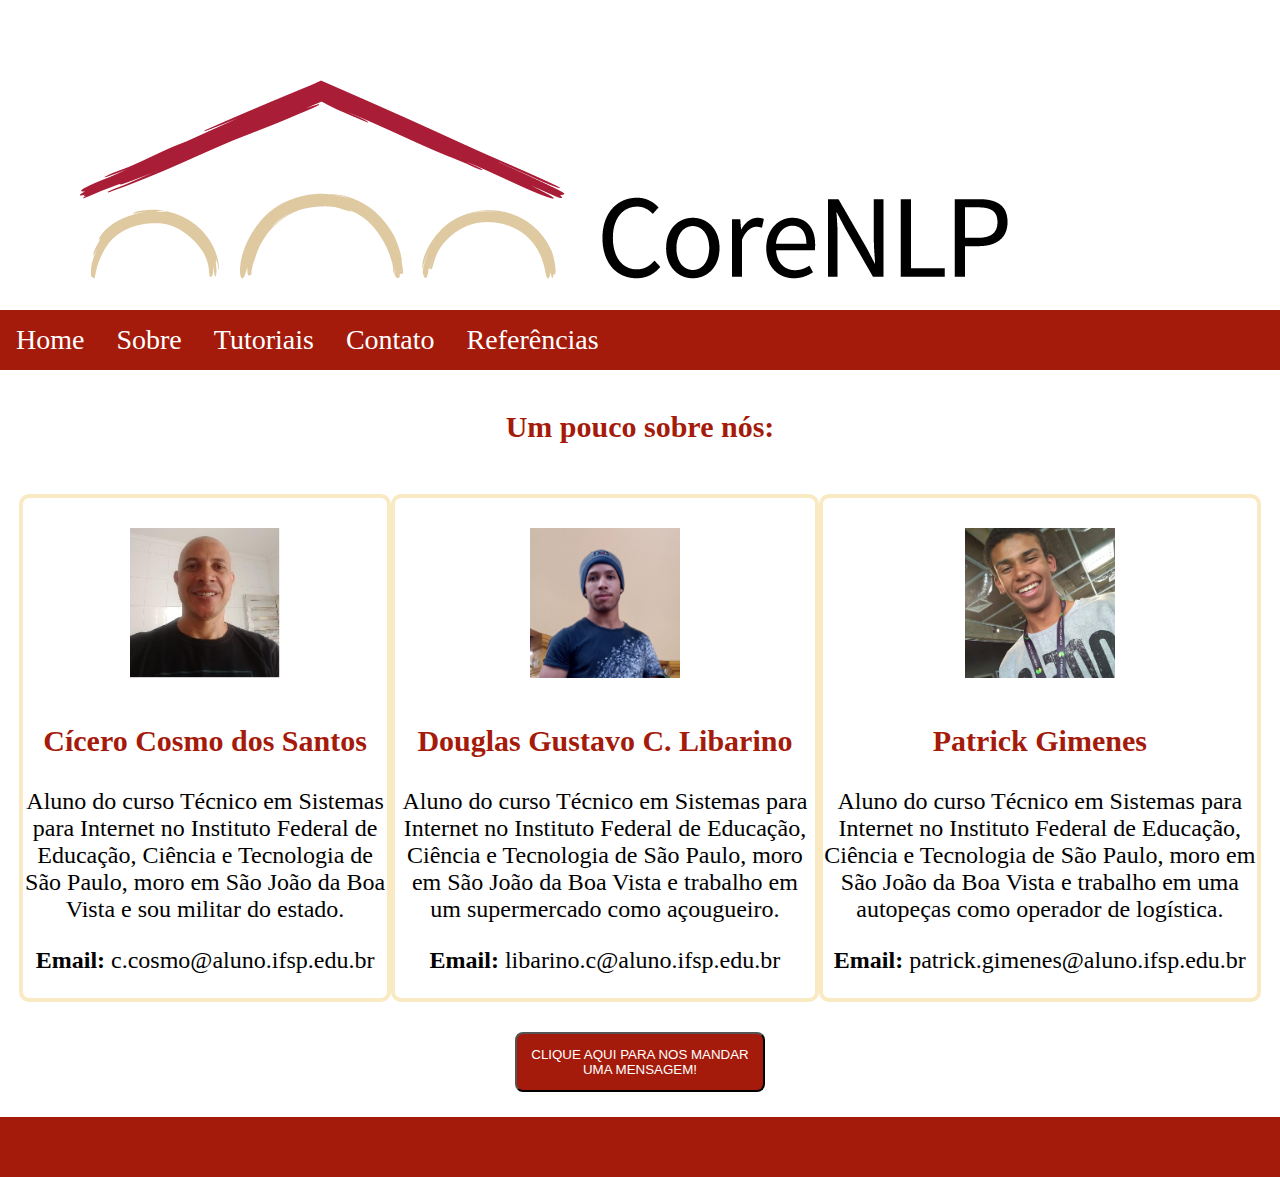
==== contato.html @ d7368343 "Commit inicial" ====
<!DOCTYPE html>
<html lang="en">
  <head>
    <meta charset="UTF-8" />
    <meta http-equiv="X-UA-Compatible" content="IE=edge" />
    <meta name="viewport" content="width=device-width, initial-scale=1.0" />
    <link rel="stylesheet" href="./estilos/main.css" />
    <link rel="stylesheet" href="./estilos/contato.css" />
    <link rel="icon" href="./imagens/favicon.ico" type="image/icon type" />
    <title>Contato</title>
  </head>
  <body>
    <img class="title" src="./imagens/corenlp-title.png" alt="logo" />

    <ul class="navbar">
      <li class="li"><a href="./index.html">Home</a></li>
      <li class="li"><a href="./sobre.html">Sobre</a></li>
      <li class="li"><a href="./tutorial_texto.html">Tutoriais</a></li>
      <li class="li"><a href="./contato.html">Contato</a></li>
      <li class="li"><a href="./referencia.html">Referências</a></li>
    </ul>

    <h1>Um pouco sobre nós:</h1>
    <div id="content">
      <div id="cicero">
        <img class="foto" src="./imagens/cicero.jpeg" alt="Cicero Cosmo" />
        <h3>Cícero Cosmo dos Santos</h3>
        <p>
          Aluno do curso Técnico em Sistemas para Internet no Instituto Federal
          de Educação, Ciência e Tecnologia de São Paulo, moro em São João da
          Boa Vista e sou militar do estado.
        </p>
        <p><b>Email:</b> c.cosmo@aluno.ifsp.edu.br</p>
      </div>

      <div id="douglas">
        <img class="foto" src="./imagens/douglas.jpeg" alt="Douglas Gustavo" />
        <h3>Douglas Gustavo C. Libarino</h3>
        <p>
          Aluno do curso Técnico em Sistemas para Internet no Instituto Federal
          de Educação, Ciência e Tecnologia de São Paulo, moro em São João da
          Boa Vista e trabalho em um supermercado como açougueiro.
        </p>
        <p><b>Email:</b> libarino.c@aluno.ifsp.edu.br</p>
      </div>

      <div id="patrick">
        <img class="foto" src="./imagens/me.jpeg" alt="Patrick Gimenes" />
        <h3>Patrick Gimenes</h3>
        <p>
          Aluno do curso Técnico em Sistemas para Internet no Instituto Federal
          de Educação, Ciência e Tecnologia de São Paulo, moro em São João da
          Boa Vista e trabalho em uma autopeças como operador de logística.
        </p>
        <p><b>Email:</b> patrick.gimenes@aluno.ifsp.edu.br</p>

      </div>
    </div>
    <div id="btt">
      <button>
        <a href="./form.html">Clique aqui para nos mandar uma mensagem!</a>
      </button>
    </div>
    <div id="footer"></div>
  </body>
</html>
---- estilos/main.css ----
body {
    margin: 0;
    font-family: 'Times New Roman', Times, serif;
    font-size: 18pt;
    
}
h1, h3 {
    margin-top: 40px;
    font-size: 30px;
    text-align: center;
    color:#A51B0B; 
}
.title {
    max-width: 100%;
    height: auto;  
}

.navbar {
    width: 100%;
    list-style-type: none;
    margin: 0;
    padding: 0;
    overflow: hidden;
    background-color: #A51B0B;
    position: sticky;
    top: 0;   
}

.navbar li {
    float: left;
}

.navbar li a {
    font-size: 28px;
    display: block;
    color: #fff;
    text-align: center;
    padding: 14px 16px;
    text-decoration: none;
    
}

.navbar li a:hover {
    background-color: #F9EAC3;
    font-weight: bold;
    color: #000;

}


#footer {
    width: 100%;
    height: 50px;
    background-color:#A51B0B;
    text-align: center;
    padding: 5px;
}


@media screen and (max-width: 600px) {
    ul.navbar , 
    ul.navbar li {float: none;}
}
---- estilos/contato.css ----
#content {
    width: 97%;
    margin: auto;
    display: flex;
    flex-direction: row;
    justify-content: space-around;
    align-items: center;
    padding: 30px 0px 30px 0px;
}

#cicero{
    flex-basis: auto;
    text-align: center;
    border: solid 4px #F9EAC3;
    border-radius: 10px;
}

#douglas{
    flex-basis: auto;
    text-align: center;
    border: solid 4px #F9EAC3;
    border-radius: 10px;
}

#patrick{
    flex-basis: auto;
    text-align: center;
    border: solid 4px #F9EAC3;
    border-radius: 10px;
}

.foto{
    padding-top: 30px;
    width: 150px;
    height: 150px;
}

#btt{
    text-align: center;
    padding-bottom: 25px;
}

button{
    height: 60px;
    width: 250px;
    background-color: #A51B0B;
    color: #F9EAC3;
    text-transform: uppercase;
    border-radius: 8px;
}
a:link, a:visited {
    color: white;
    text-align: center;
    text-decoration: none;
    display: inline-block;
  }
  
button:hover{
    cursor: pointer;

}
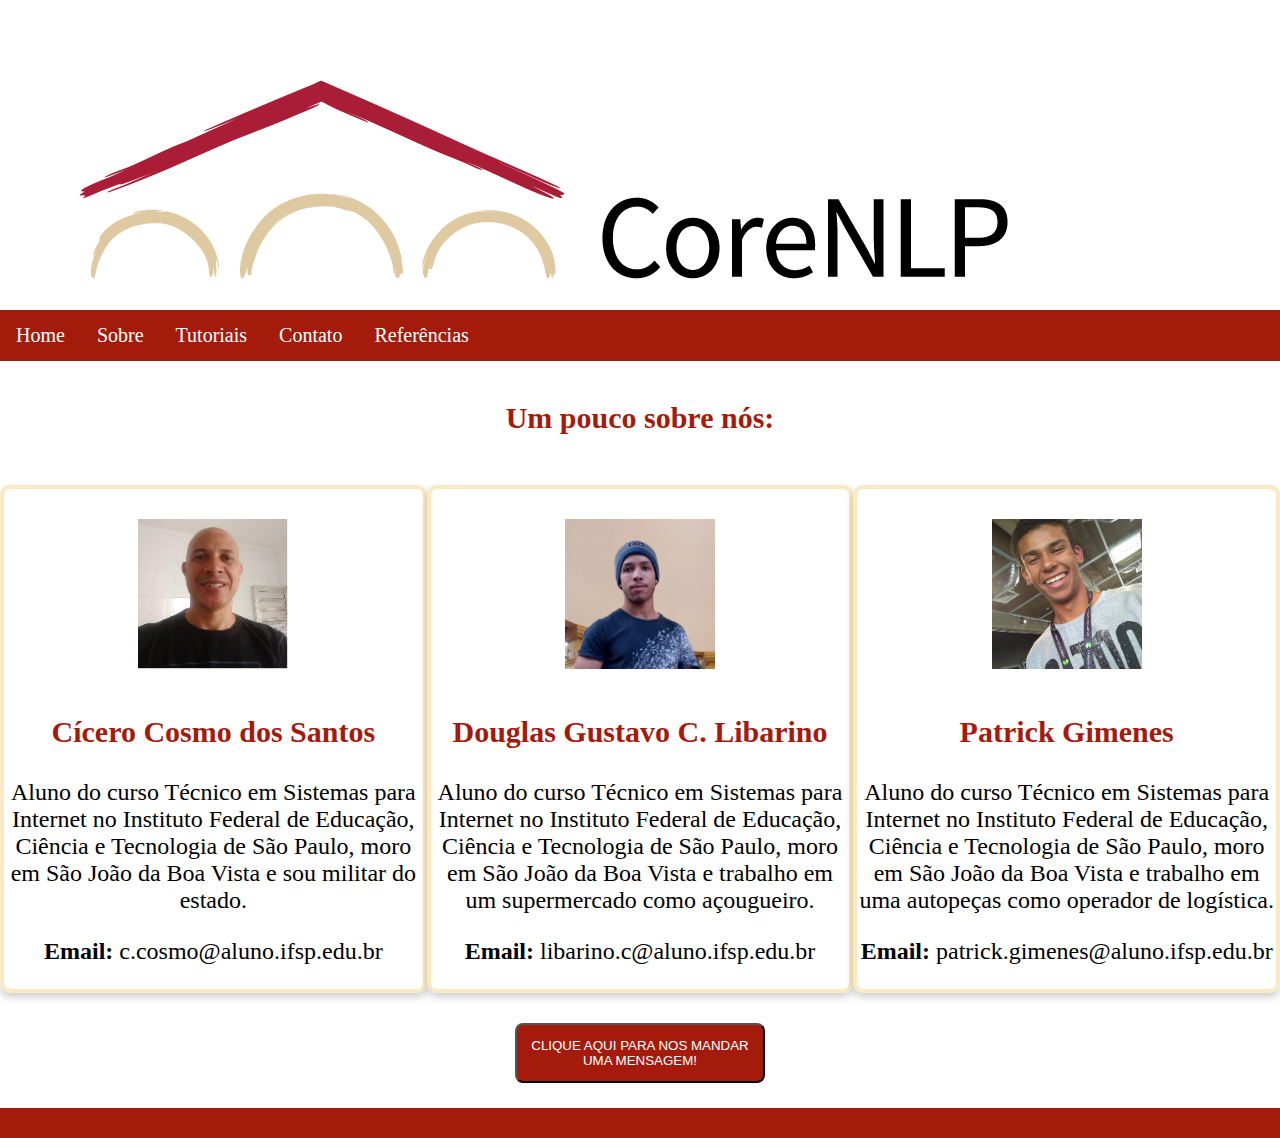
==== commit 343a56b8: "refactor: change form border-radius" ====
--- a/contato.html
+++ b/contato.html
@@ -22,7 +22,7 @@
 
     <h1>Um pouco sobre nós:</h1>
     <div id="content">
-      <div id="cicero">
+      <div id="item">
         <img class="foto" src="./imagens/cicero.jpeg" alt="Cicero Cosmo" />
         <h3>Cícero Cosmo dos Santos</h3>
         <p>
@@ -33,7 +33,7 @@
         <p><b>Email:</b> c.cosmo@aluno.ifsp.edu.br</p>
       </div>
 
-      <div id="douglas">
+      <div id="item">
         <img class="foto" src="./imagens/douglas.jpeg" alt="Douglas Gustavo" />
         <h3>Douglas Gustavo C. Libarino</h3>
         <p>
@@ -44,16 +44,19 @@
         <p><b>Email:</b> libarino.c@aluno.ifsp.edu.br</p>
       </div>
 
-      <div id="patrick">
+      <div id="item">
         <img class="foto" src="./imagens/me.jpeg" alt="Patrick Gimenes" />
-        <h3>Patrick Gimenes</h3>
-        <p>
-          Aluno do curso Técnico em Sistemas para Internet no Instituto Federal
-          de Educação, Ciência e Tecnologia de São Paulo, moro em São João da
-          Boa Vista e trabalho em uma autopeças como operador de logística.
-        </p>
-        <p><b>Email:</b> patrick.gimenes@aluno.ifsp.edu.br</p>
 
+        <div class="item-container">
+          <h3>Patrick Gimenes</h3>
+          <p>
+            Aluno do curso Técnico em Sistemas para Internet no Instituto
+            Federal de Educação, Ciência e Tecnologia de São Paulo, moro em São
+            João da Boa Vista e trabalho em uma autopeças como operador de
+            logística.
+          </p>
+          <p><b>Email:</b> patrick.gimenes@aluno.ifsp.edu.br</p>
+        </div>
       </div>
     </div>
     <div id="btt">
--- a/estilos/main.css
+++ b/estilos/main.css
@@ -1,65 +1,59 @@
 body {
-    margin: 0;
-    font-family: 'Times New Roman', Times, serif;
-    font-size: 18pt;
-    
+  margin: 0;
+  font-family: "Times New Roman", Times, serif;
+  font-size: 18pt;
 }
-h1, h3 {
-    margin-top: 40px;
-    font-size: 30px;
-    text-align: center;
-    color:#A51B0B; 
+h1,
+h3 {
+  margin-top: 40px;
+  font-size: 30px;
+  text-align: center;
+  color: #a51b0b;
 }
+
 .title {
-    max-width: 100%;
-    height: auto;  
+  max-width: 100%;
+  height: auto;
 }
 
 .navbar {
-    width: 100%;
-    list-style-type: none;
-    margin: 0;
-    padding: 0;
-    overflow: hidden;
-    background-color: #A51B0B;
-    position: sticky;
-    top: 0;   
+  width: 100%;
+  list-style-type: none;
+  margin: 0;
+  padding: 0;
+  overflow: hidden;
+  background-color: #a51b0b;
+  position: sticky;
+  top: 0;
 }
 
 .navbar li {
-    float: left;
+  float: left;
 }
 
 .navbar li a {
-    font-size: 28px;
-    display: block;
-    color: #fff;
-    text-align: center;
-    padding: 14px 16px;
-    text-decoration: none;
-    
+  font-size: 20px;
+  display: block;
+  color: #fff;
+  text-align: center;
+  padding: 14px 16px;
+  text-decoration: none;
 }
 
 .navbar li a:hover {
-    background-color: #F9EAC3;
-    font-weight: bold;
-    color: #000;
-
+  background-color: #f9eac3;
+  font-weight: bold;
+  color: #000;
 }
 
-
 #footer {
-    width: 100%;
-    height: 50px;
-    background-color:#A51B0B;
-    text-align: center;
-    padding: 5px;
+  height: 30px;
+  background-color: #a51b0b;
 }
 
-
 @media screen and (max-width: 600px) {
-    ul.navbar , 
-    ul.navbar li {float: none;}
+  ul.navbar,
+  ul.navbar li {
+    float: none;
+  }
 }
-
-
--- a/estilos/contato.css
+++ b/estilos/contato.css
@@ -1,61 +1,60 @@
 #content {
-    width: 97%;
-    margin: auto;
-    display: flex;
-    flex-direction: row;
-    justify-content: space-around;
-    align-items: center;
-    padding: 30px 0px 30px 0px;
+  width: 100%;
+  margin: auto;
+  display: flex;
+  flex-direction: row;
+  justify-content: space-around;
+  align-items: center;
+  padding: 30px 0px 30px 0px;
 }
 
-#cicero{
-    flex-basis: auto;
-    text-align: center;
-    border: solid 4px #F9EAC3;
-    border-radius: 10px;
+#item {
+  box-shadow: 0 4px 8px 0 rgba(0, 0, 0, 0.2);
+  transition: 0.3s;
+  border-radius: 5px;
+  width: 33.33%;
+  float: left;
+  /* flex-basis: auto; */
+  text-align: center;
+  border: solid 4px #f9eac3;
+  border-radius: 10px;
 }
 
-#douglas{
-    flex-basis: auto;
-    text-align: center;
-    border: solid 4px #F9EAC3;
-    border-radius: 10px;
+#item:hover {
+  box-shadow: 0 8px 16px 0 rgba(0, 0, 0, 0.2);
 }
 
-#patrick{
-    flex-basis: auto;
-    text-align: center;
-    border: solid 4px #F9EAC3;
-    border-radius: 10px;
+#item-container {
+  padding: 2px 16px;
 }
 
-.foto{
-    padding-top: 30px;
-    width: 150px;
-    height: 150px;
+.foto {
+  padding-top: 30px;
+  width: 150px;
+  height: 150px;
 }
 
-#btt{
-    text-align: center;
-    padding-bottom: 25px;
+#btt {
+  text-align: center;
+  padding-bottom: 25px;
 }
 
-button{
-    height: 60px;
-    width: 250px;
-    background-color: #A51B0B;
-    color: #F9EAC3;
-    text-transform: uppercase;
-    border-radius: 8px;
+button {
+  height: 60px;
+  width: 250px;
+  background-color: #a51b0b;
+  color: #f9eac3;
+  text-transform: uppercase;
+  border-radius: 8px;
 }
-a:link, a:visited {
-    color: white;
-    text-align: center;
-    text-decoration: none;
-    display: inline-block;
-  }
-  
-button:hover{
-    cursor: pointer;
+a:link,
+a:visited {
+  color: white;
+  text-align: center;
+  text-decoration: none;
+  display: inline-block;
+}
 
-}+button:hover {
+  cursor: pointer;
+}
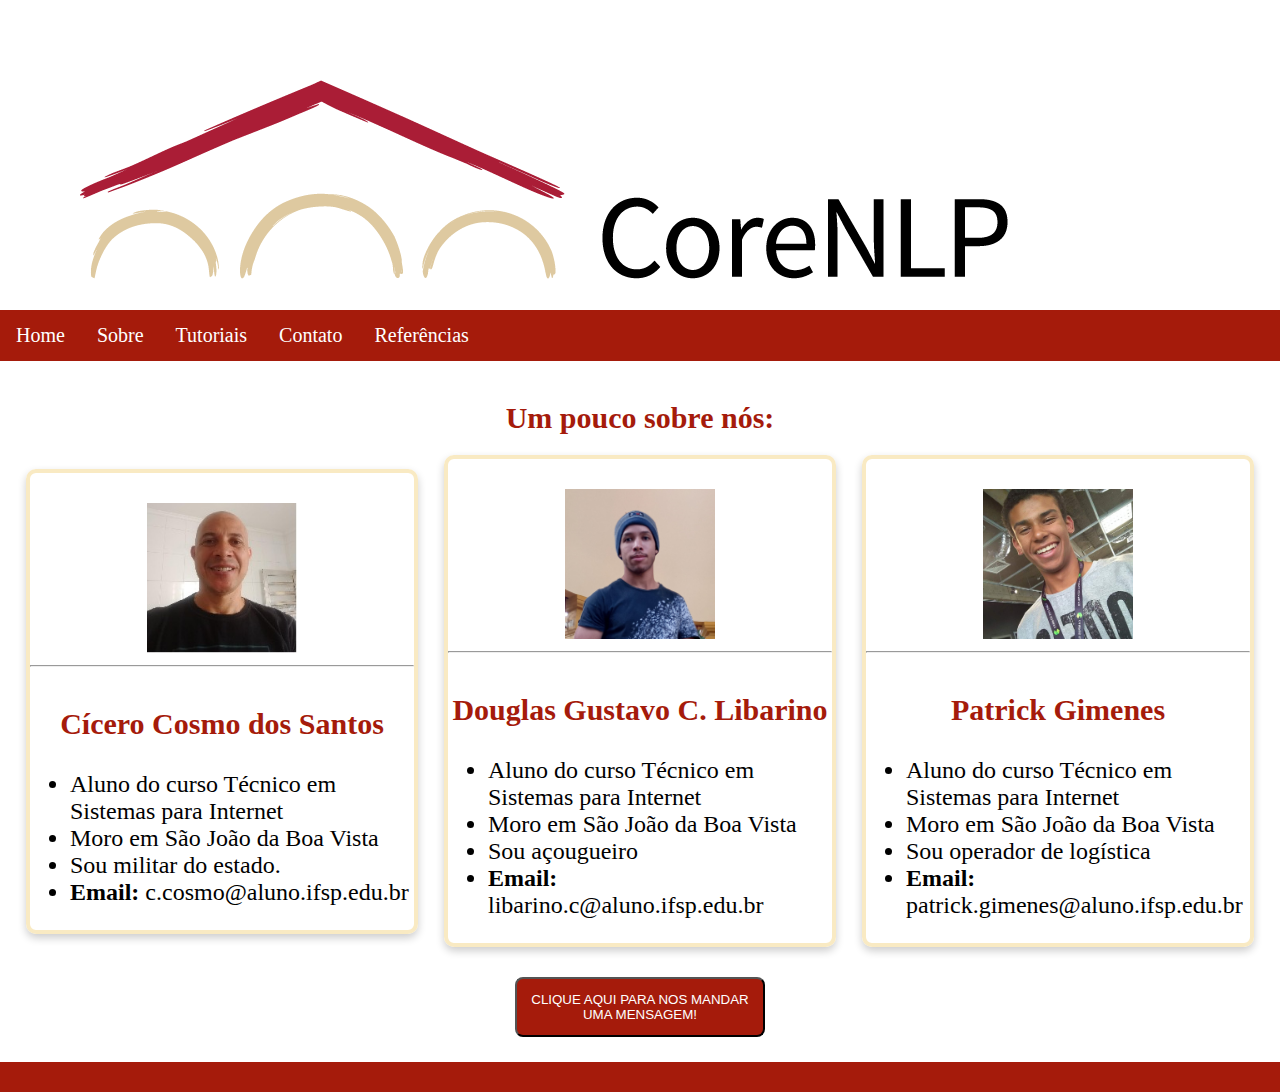
==== commit 15b9d276: "fix: flexbox layout" ====
--- a/contato.html
+++ b/contato.html
@@ -24,38 +24,45 @@
     <div id="content">
       <div id="item">
         <img class="foto" src="./imagens/cicero.jpeg" alt="Cicero Cosmo" />
-        <h3>Cícero Cosmo dos Santos</h3>
-        <p>
-          Aluno do curso Técnico em Sistemas para Internet no Instituto Federal
-          de Educação, Ciência e Tecnologia de São Paulo, moro em São João da
-          Boa Vista e sou militar do estado.
-        </p>
-        <p><b>Email:</b> c.cosmo@aluno.ifsp.edu.br</p>
+        <hr />
+        <div class="item-container">
+          <h3>Cícero Cosmo dos Santos</h3>
+
+          <ul>
+            <li>Aluno do curso Técnico em Sistemas para Internet</li>
+            <li>Moro em São João da Boa Vista</li>
+            <li>Sou militar do estado.</li>
+            <li><b>Email:</b> c.cosmo@aluno.ifsp.edu.br</li>
+          </ul>
+        </div>
       </div>
 
       <div id="item">
         <img class="foto" src="./imagens/douglas.jpeg" alt="Douglas Gustavo" />
-        <h3>Douglas Gustavo C. Libarino</h3>
-        <p>
-          Aluno do curso Técnico em Sistemas para Internet no Instituto Federal
-          de Educação, Ciência e Tecnologia de São Paulo, moro em São João da
-          Boa Vista e trabalho em um supermercado como açougueiro.
-        </p>
-        <p><b>Email:</b> libarino.c@aluno.ifsp.edu.br</p>
+        <hr />
+        <div class="item-container">
+          <h3>Douglas Gustavo C. Libarino</h3>
+
+          <ul>
+            <li>Aluno do curso Técnico em Sistemas para Internet</li>
+            <li>Moro em São João da Boa Vista</li>
+            <li>Sou açougueiro</li>
+            <li><b>Email:</b> libarino.c@aluno.ifsp.edu.br</li>
+          </ul>
+        </div>
       </div>
 
       <div id="item">
         <img class="foto" src="./imagens/me.jpeg" alt="Patrick Gimenes" />
-
+        <hr />
         <div class="item-container">
           <h3>Patrick Gimenes</h3>
-          <p>
-            Aluno do curso Técnico em Sistemas para Internet no Instituto
-            Federal de Educação, Ciência e Tecnologia de São Paulo, moro em São
-            João da Boa Vista e trabalho em uma autopeças como operador de
-            logística.
-          </p>
-          <p><b>Email:</b> patrick.gimenes@aluno.ifsp.edu.br</p>
+          <ul>
+            <li>Aluno do curso Técnico em Sistemas para Internet</li>
+            <li>Moro em São João da Boa Vista</li>
+            <li>Sou operador de logística</li>
+            <li><b>Email:</b> patrick.gimenes@aluno.ifsp.edu.br</li>
+          </ul>
         </div>
       </div>
     </div>
--- a/estilos/contato.css
+++ b/estilos/contato.css
@@ -1,21 +1,18 @@
 #content {
   width: 100%;
-  margin: auto;
   display: flex;
-  flex-direction: row;
-  justify-content: space-around;
+
+  justify-content: space-evenly;
   align-items: center;
-  padding: 30px 0px 30px 0px;
+  margin-bottom: 30px;
 }
 
 #item {
   box-shadow: 0 4px 8px 0 rgba(0, 0, 0, 0.2);
+  width: 30%;
   transition: 0.3s;
   border-radius: 5px;
-  width: 33.33%;
-  float: left;
-  /* flex-basis: auto; */
-  text-align: center;
+
   border: solid 4px #f9eac3;
   border-radius: 10px;
 }
@@ -29,6 +26,8 @@
 }
 
 .foto {
+  display: block;
+  margin: 0 auto;
   padding-top: 30px;
   width: 150px;
   height: 150px;
